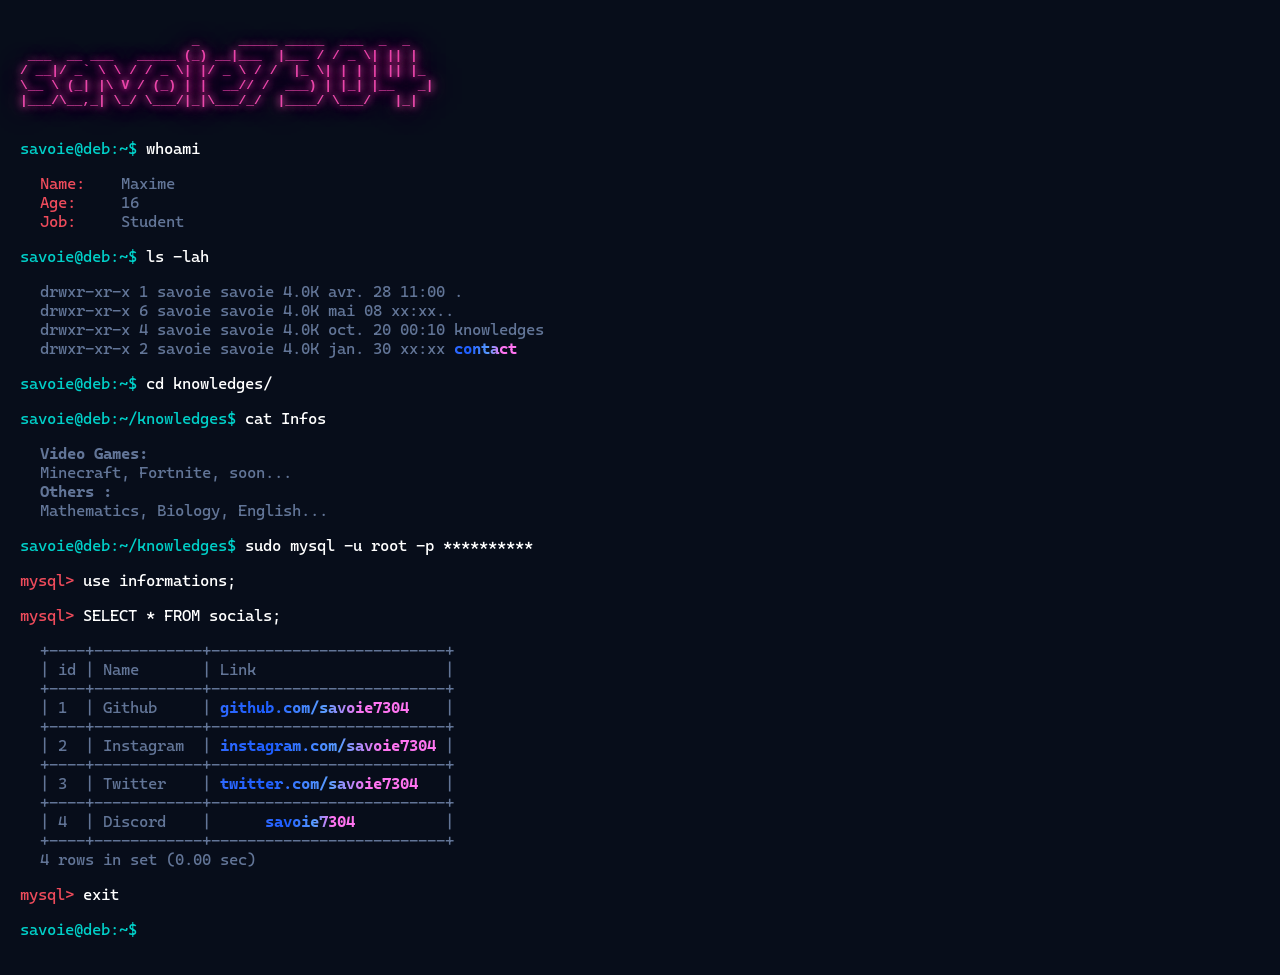
==== index.html @ 4eaff7da "Add files via upload" ====
<!DOCTYPE html>
<html>

<head>
    <meta charset="utf-8">
    <title>savoie7304.fr</title>
    <link rel="stylesheet" type="text/css" href="assets/css/common.css">
    <link rel="shortcut icon" type="image/ico" href="assets/favicon.ico">
    <script defer src="assets/js/main.js"></script>
</head>

<body>

    <div class="main">

        <pre class="yellow">
                      _     _____ _____  ___  _  _   
 ___  __ ___   _____ (_) __|___  |___ / / _ \| || |  
/ __|/ _` \ \ / / _ \| |/ _ \ / /  |_ \| | | | || |_ 
\__ \ (_| |\ V / (_) | |  __// /  ___) | |_| |__   _|
|___/\__,_| \_/ \___/|_|\___/_/  |____/ \___/   |_|  
        </pre>

        <p class="command"><span class="green">savoie@deb:~$</span> whoami</p>
        <div class="result">
            <p><span class="red">Name:</span>&nbsp;&nbsp;&nbsp;&nbsp;Maxime</p>
            <p><span class="red">Age:</span>&nbsp;&nbsp;&nbsp;&nbsp;&nbsp;16</p>
            <p><span class="red">Job:</span>&nbsp;&nbsp;&nbsp;&nbsp;&nbsp;Student</p>
        </div>

        <p class="command"><span class="green">savoie@deb:~$</span> ls -lah</p>
        <div class="result">
            <p>drwxr-xr-x 1 savoie savoie 4.0K avr. 28 11:00 .</p>
            <p>drwxr-xr-x 6 savoie savoie 4.0K mai 08 xx:xx..</p>
            <p>drwxr-xr-x 4 savoie savoie 4.0K oct. 20 00:10 knowledges</p>
            <p>drwxr-xr-x 2 savoie savoie 4.0K jan. 30 xx:xx <a href="https://youtu.be/dQw4w9WgXcQ">contact</a></p>
            
        </div>

        <p class="command"><span class="green">savoie@deb:~$</span> cd knowledges/</p>

        <p class="command"><span class="green">savoie@deb:~/knowledges$</span> cat Infos</p>
        <div class="result">
            <p style="font-weight: bold;">Video Games:</p>
            <p>Minecraft, Fortnite, soon...</p>
            <p style="font-weight: bold;">Others :</p>
            <p>Mathematics, Biology, English...</p>
        </div>

        <p class="command"><span class="green">savoie@deb:~/knowledges$</span> sudo mysql -u root -p **********</p>

        <p class="command"><span class="red">mysql></span> use informations;</p>
        <p class="command"><span class="red">mysql></span> SELECT * FROM socials;</p>
        <div class="result">
            <p>+----+------------+--------------------------+<br> | id | Name&nbsp;&nbsp;&nbsp;&nbsp;&nbsp;&nbsp; | Link&nbsp;&nbsp;&nbsp;&nbsp;&nbsp;&nbsp;&nbsp;&nbsp;&nbsp;&nbsp;&nbsp;&nbsp;&nbsp;&nbsp;&nbsp;&nbsp;&nbsp;&nbsp;&nbsp;&nbsp; |<br> +----+------------+--------------------------+
                <br> | 1&nbsp; | Github&nbsp;&nbsp;&nbsp;&nbsp; | <a href="https://github.com/savoie7304">github.com/savoie7304</a>&nbsp;&nbsp;&nbsp;       |<br> +----+------------+--------------------------+
                <br> | 2&nbsp; | Instagram&nbsp; | <a href="https://instagram.com/savoie7304">instagram.com/savoie7304</a>       |<br> +----+------------+--------------------------+
                <br> | 3&nbsp; | Twitter&nbsp;&nbsp;&nbsp; | <a href="https://twitter.com/savoie7304">twitter.com/savoie7304</a>&nbsp;&nbsp;&nbsp;| <br> +----+------------+--------------------------+
                <br> | 4&nbsp; | Discord&nbsp;&nbsp;&nbsp; | &nbsp;&nbsp;&nbsp;&nbsp;&nbsp;<a href="https://discordapp.com/users/793206356898611221">savoie7304</a>&nbsp;&nbsp;&nbsp;&nbsp;&nbsp;&nbsp;&nbsp;&nbsp;&nbsp; |<br> +----+------------+--------------------------+
                <br> 4 rows in set (0.00 sec)</p>
        </div>

        <p class="command"><span class="red">mysql></span> exit</p>

        <p class="command"><span class="green">savoie@deb:~$</span> <span id="prompt">_</span></p>

    </div>
    

    </div>
</body>

</html>
---- assets/css/common.css ----
@font-face {
    font-family: "CascadiaMono";
    src: url("CascadiaMono.ttf");
}

body {
    margin: 0;
    padding: 0;
    font-family: 'CascadiaMono';
    background-color: #070d1a;
}

.main {
    padding: 20px;
}

.command {
    color: #fff;
}

.result {
    padding-left: 20px;
    width: 700px;
}

.result p {
    margin: 0;
    color: #627597;
}

.result a {
    color: #00a8ff;
}

.yellow {
    color: #ea4aaa;
    font-weight: 600;
    animation: pulsate 2.5s infinite alternate;   
    text-shadow:
    0 0 7px #ea4aaa,
    0 0 10px #ea4aaa,
    0 0 21px #ea4aaa,
    0 0 42px #f09,
    0 0 82px #f09,
    0 0 92px #f09,
    0 0 102px #f09,
    0 0 151px #f09;
}

@keyframes pulsate {
  100% {
    /* Larger blur radius */
    text-shadow:
      0 0 4px #ea4aaa,
      0 0 11px #ea4aaa,
      0 0 19px #ea4aaa,
      0 0 40px #f09,
      0 0 80px #f09,
      0 0 90px #f09,
      0 0 100px #f09,
      0 0 150px #f09;
  }
  0% {
    /* Smaller blur radius */
    text-shadow:
      0 0 2px #ea4aaa,
      0 0 4px #ea4aaa,
      0 0 6px #ea4aaa,
      0 0 10px #f09,
      0 0 45px #f09,
      0 0 55px #f09,
      0 0 70px #f09,
      0 0 80px #f09;
  }
}

.green {
    color: #00cfc8;
}

.red {
    color: #ee4b5b;
}

a{
    font-weight: 900;
    background: rgba(0, 0, 0, 0) linear-gradient(to right, rgb(46, 105, 255) 0%, rgb(29, 93, 255) 24%, rgb(91, 157, 255) 55.73%, rgb(255, 116, 241) 75%, rgb(255, 116, 241) 100%) repeat scroll 0% 0% padding-box text;
    -webkit-text-fill-color: transparent;
    color: rgb(12, 80, 255);
    text-decoration: none;
}
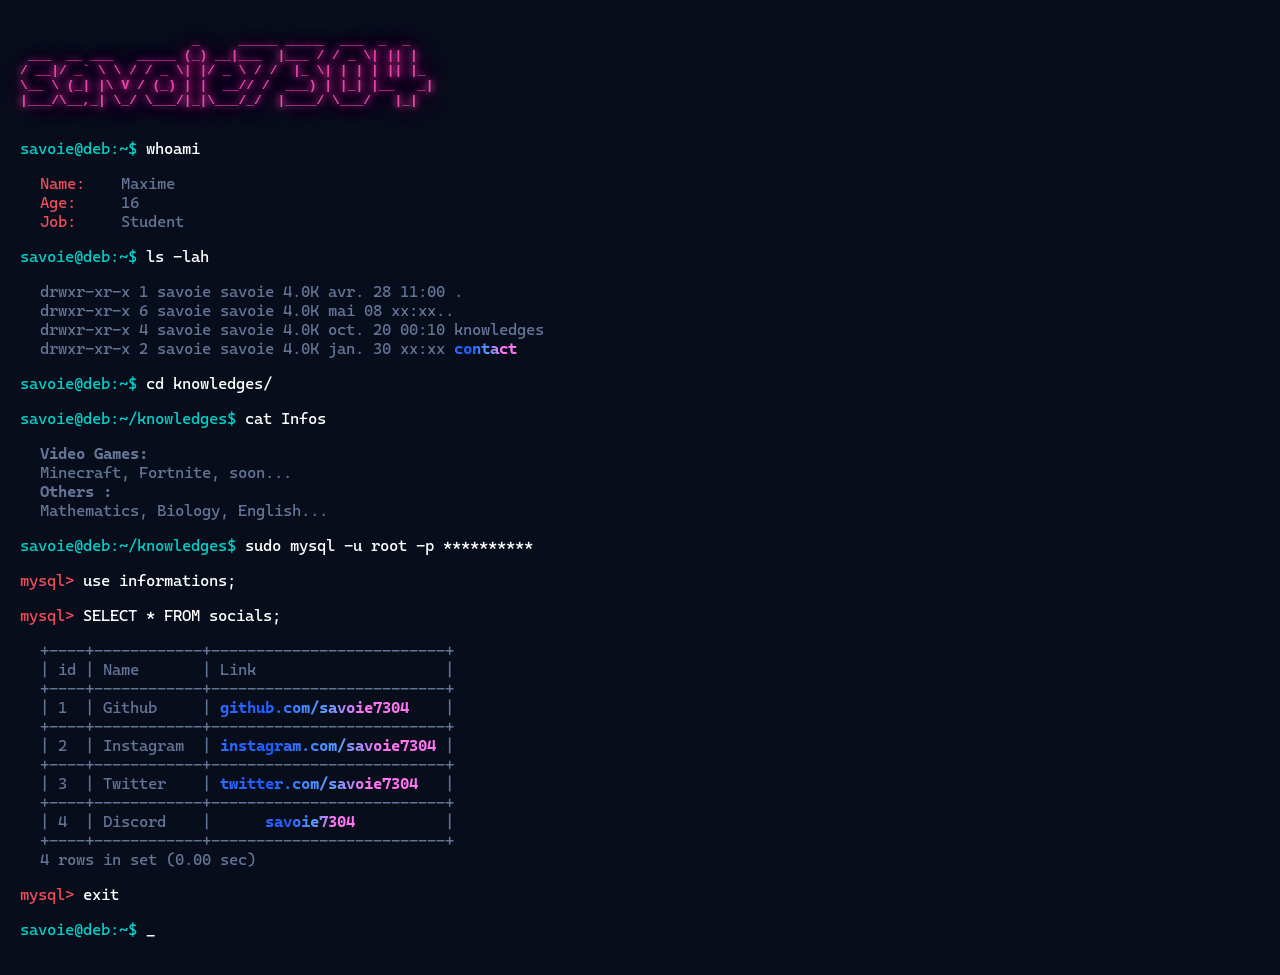
==== commit f70e4137: "Update index.html" ====
--- a/index.html
+++ b/index.html
@@ -3,7 +3,7 @@
 
 <head>
     <meta charset="utf-8">
-    <title>savoie7304.fr</title>
+    <title>savoie7304</title>
     <link rel="stylesheet" type="text/css" href="assets/css/common.css">
     <link rel="shortcut icon" type="image/ico" href="assets/favicon.ico">
     <script defer src="assets/js/main.js"></script>
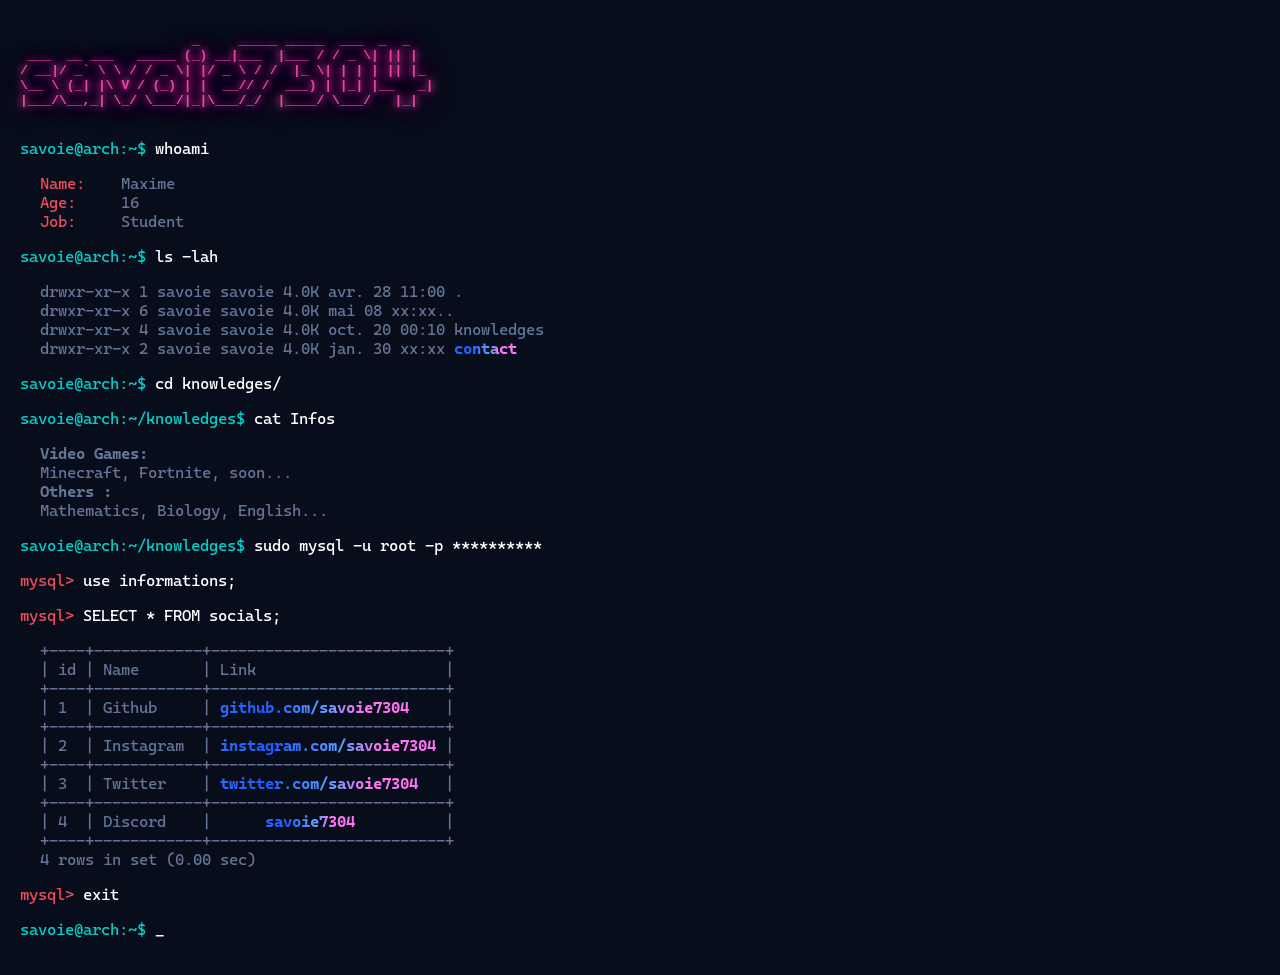
==== commit 9ccbdfa6: "Update index.html" ====
--- a/index.html
+++ b/index.html
@@ -21,14 +21,14 @@
 |___/\__,_| \_/ \___/|_|\___/_/  |____/ \___/   |_|  
         </pre>
 
-        <p class="command"><span class="green">savoie@deb:~$</span> whoami</p>
+        <p class="command"><span class="green">savoie@arch:~$</span> whoami</p>
         <div class="result">
             <p><span class="red">Name:</span>&nbsp;&nbsp;&nbsp;&nbsp;Maxime</p>
             <p><span class="red">Age:</span>&nbsp;&nbsp;&nbsp;&nbsp;&nbsp;16</p>
             <p><span class="red">Job:</span>&nbsp;&nbsp;&nbsp;&nbsp;&nbsp;Student</p>
         </div>
 
-        <p class="command"><span class="green">savoie@deb:~$</span> ls -lah</p>
+        <p class="command"><span class="green">savoie@arch:~$</span> ls -lah</p>
         <div class="result">
             <p>drwxr-xr-x 1 savoie savoie 4.0K avr. 28 11:00 .</p>
             <p>drwxr-xr-x 6 savoie savoie 4.0K mai 08 xx:xx..</p>
@@ -37,9 +37,9 @@
             
         </div>
 
-        <p class="command"><span class="green">savoie@deb:~$</span> cd knowledges/</p>
+        <p class="command"><span class="green">savoie@arch:~$</span> cd knowledges/</p>
 
-        <p class="command"><span class="green">savoie@deb:~/knowledges$</span> cat Infos</p>
+        <p class="command"><span class="green">savoie@arch:~/knowledges$</span> cat Infos</p>
         <div class="result">
             <p style="font-weight: bold;">Video Games:</p>
             <p>Minecraft, Fortnite, soon...</p>
@@ -47,7 +47,7 @@
             <p>Mathematics, Biology, English...</p>
         </div>
 
-        <p class="command"><span class="green">savoie@deb:~/knowledges$</span> sudo mysql -u root -p **********</p>
+        <p class="command"><span class="green">savoie@arch:~/knowledges$</span> sudo mysql -u root -p **********</p>
 
         <p class="command"><span class="red">mysql></span> use informations;</p>
         <p class="command"><span class="red">mysql></span> SELECT * FROM socials;</p>
@@ -62,7 +62,7 @@
 
         <p class="command"><span class="red">mysql></span> exit</p>
 
-        <p class="command"><span class="green">savoie@deb:~$</span> <span id="prompt">_</span></p>
+        <p class="command"><span class="green">savoie@arch:~$</span> <span id="prompt">_</span></p>
 
     </div>
     
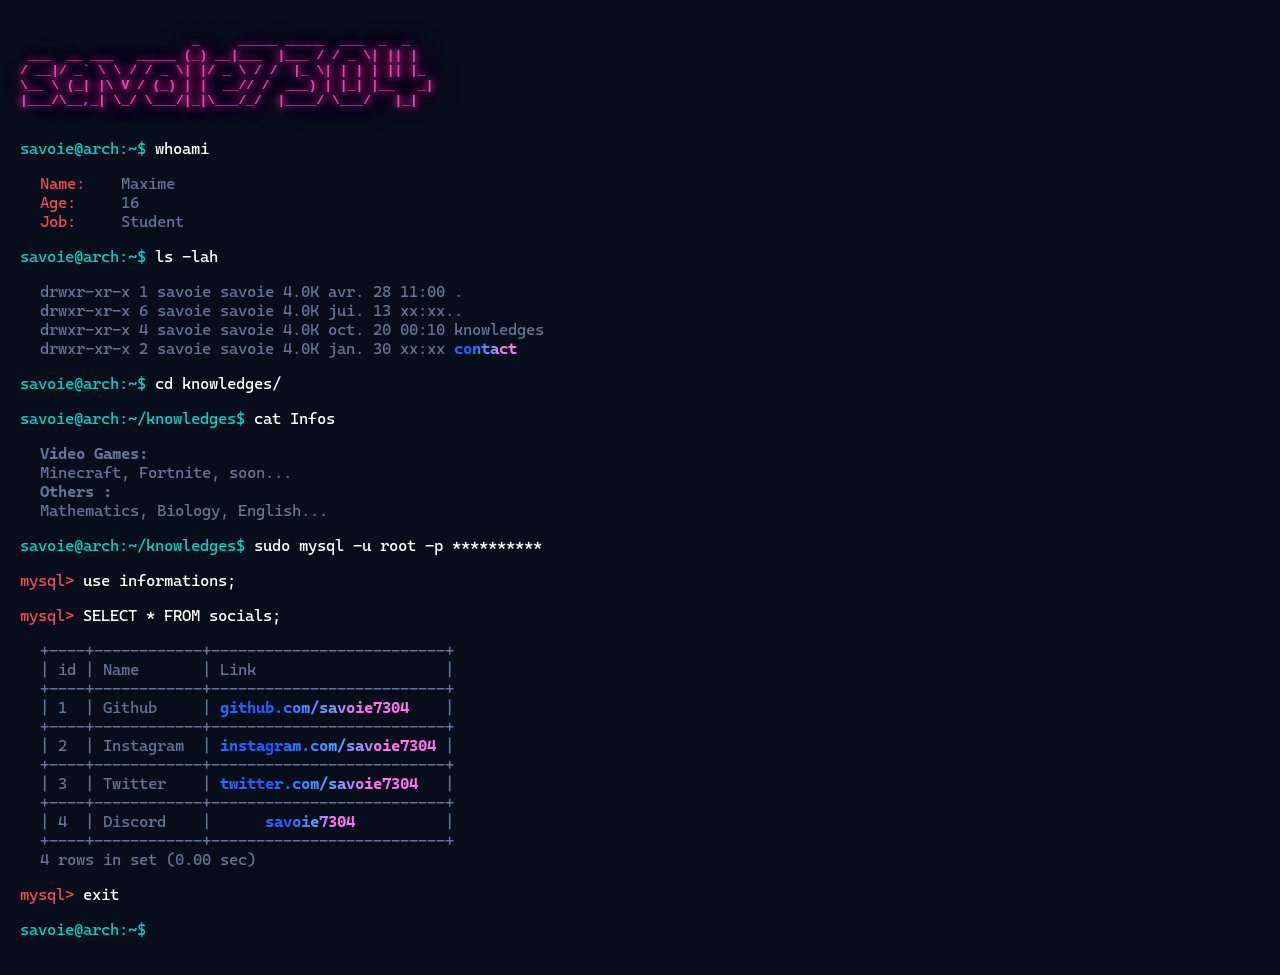
==== commit 826e7c6c: "Update index.html" ====
--- a/index.html
+++ b/index.html
@@ -31,7 +31,7 @@
         <p class="command"><span class="green">savoie@arch:~$</span> ls -lah</p>
         <div class="result">
             <p>drwxr-xr-x 1 savoie savoie 4.0K avr. 28 11:00 .</p>
-            <p>drwxr-xr-x 6 savoie savoie 4.0K mai 08 xx:xx..</p>
+            <p>drwxr-xr-x 6 savoie savoie 4.0K jui. 13 xx:xx..</p>
             <p>drwxr-xr-x 4 savoie savoie 4.0K oct. 20 00:10 knowledges</p>
             <p>drwxr-xr-x 2 savoie savoie 4.0K jan. 30 xx:xx <a href="https://youtu.be/dQw4w9WgXcQ">contact</a></p>
             
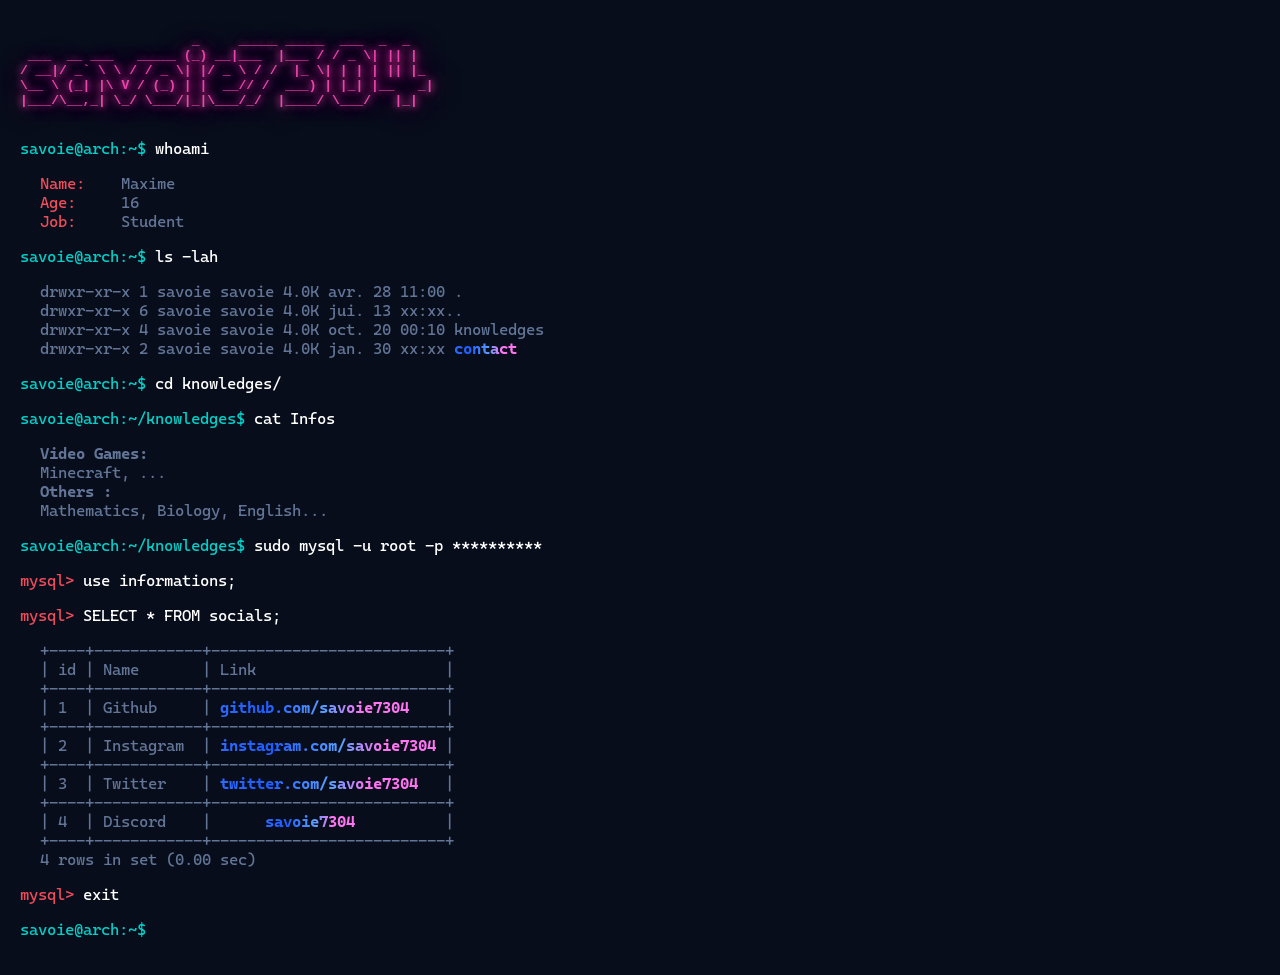
==== commit 5a46c0f6: "Update index.html" ====
--- a/index.html
+++ b/index.html
@@ -42,7 +42,7 @@
         <p class="command"><span class="green">savoie@arch:~/knowledges$</span> cat Infos</p>
         <div class="result">
             <p style="font-weight: bold;">Video Games:</p>
-            <p>Minecraft, Fortnite, soon...</p>
+            <p>Minecraft, ...</p>
             <p style="font-weight: bold;">Others :</p>
             <p>Mathematics, Biology, English...</p>
         </div>
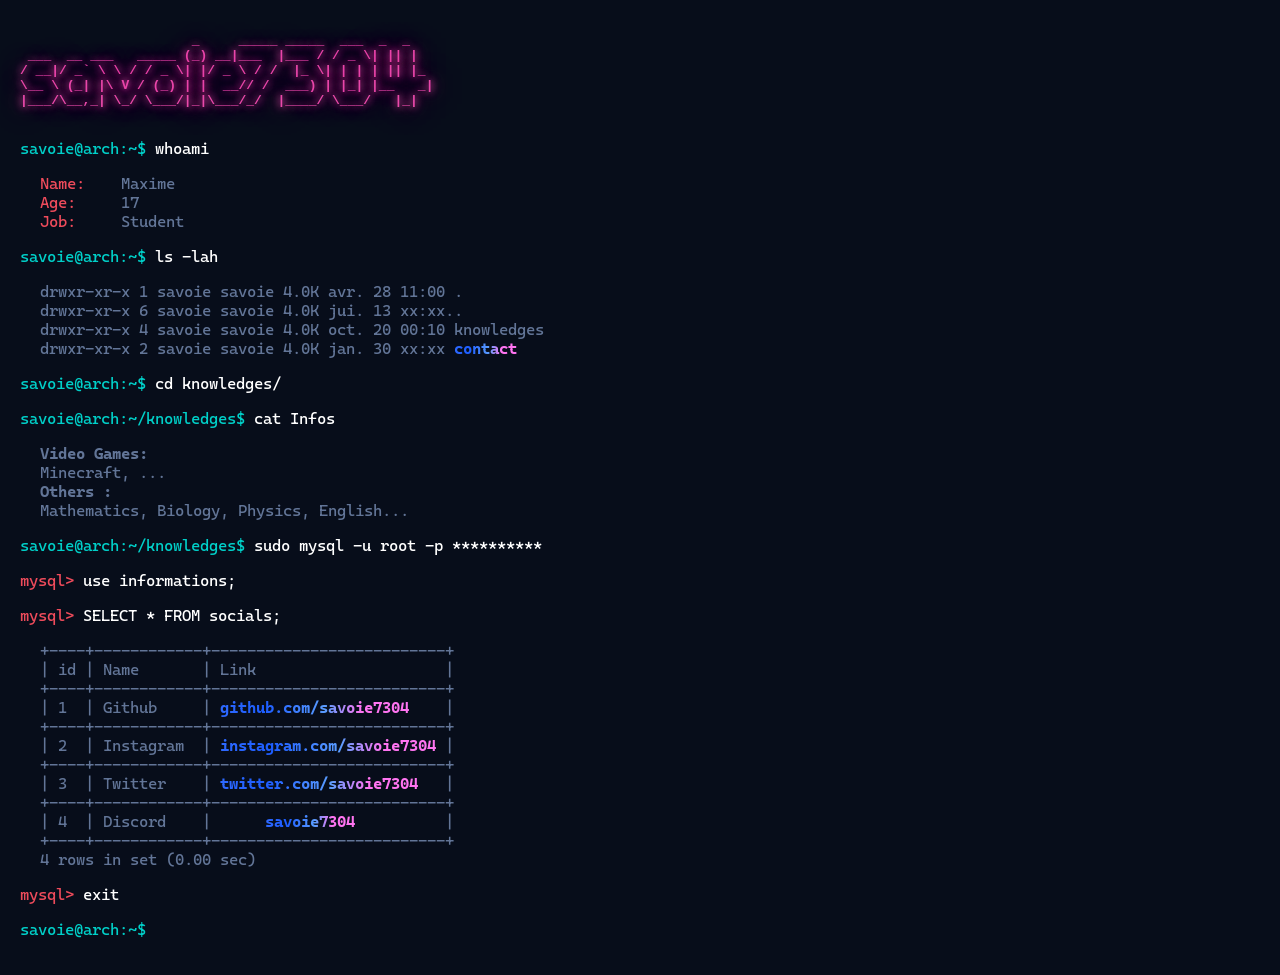
==== commit 1b0bb506: "Update index.html age + physics" ====
--- a/index.html
+++ b/index.html
@@ -24,7 +24,7 @@
         <p class="command"><span class="green">savoie@arch:~$</span> whoami</p>
         <div class="result">
             <p><span class="red">Name:</span>&nbsp;&nbsp;&nbsp;&nbsp;Maxime</p>
-            <p><span class="red">Age:</span>&nbsp;&nbsp;&nbsp;&nbsp;&nbsp;16</p>
+            <p><span class="red">Age:</span>&nbsp;&nbsp;&nbsp;&nbsp;&nbsp;17</p>
             <p><span class="red">Job:</span>&nbsp;&nbsp;&nbsp;&nbsp;&nbsp;Student</p>
         </div>
 
@@ -44,7 +44,7 @@
             <p style="font-weight: bold;">Video Games:</p>
             <p>Minecraft, ...</p>
             <p style="font-weight: bold;">Others :</p>
-            <p>Mathematics, Biology, English...</p>
+            <p>Mathematics, Biology, Physics, English...</p>
         </div>
 
         <p class="command"><span class="green">savoie@arch:~/knowledges$</span> sudo mysql -u root -p **********</p>
